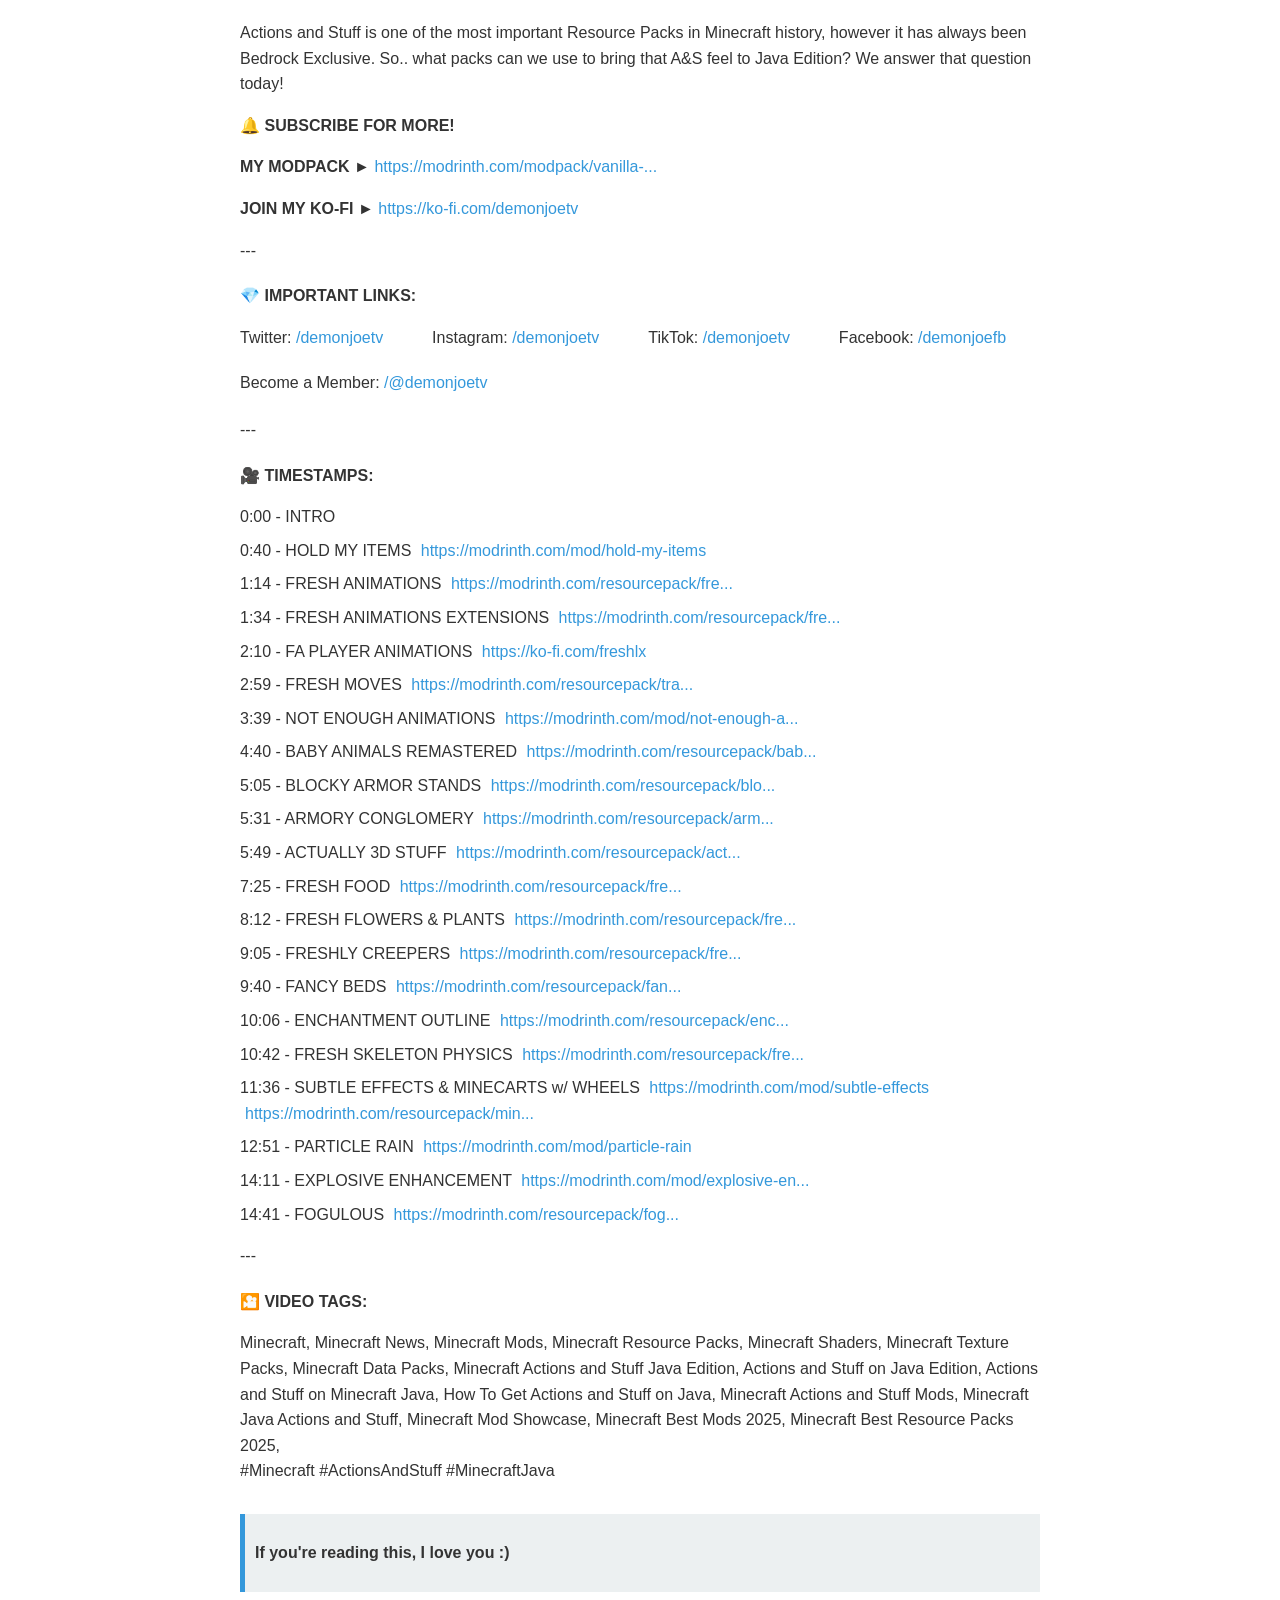
==== temp-javamod.html @ 5e30d3b8 "Rename temp-javamod to temp-javamod.html" ====
<!DOCTYPE html>
<html lang="en">
<head>
    <meta charset="UTF-8">
    <meta name="viewport" content="width=device-width, initial-scale=1.0">
    <title>Actions and Stuff for Minecraft Java Edition</title>
    <style>
        body {
            font-family: Arial, sans-serif;
            line-height: 1.6;
            color: #333;
            max-width: 800px;
            margin: 20px auto;
            padding: 0 15px;
        }
        h1, h2, h3 {
            color: #2c3e50;
        }
        a {
            color: #3498db;
            text-decoration: none;
        }
        a:hover {
            text-decoration: underline;
        }
        .section-title {
            font-weight: bold;
            margin-top: 20px;
            margin-bottom: 10px;
        }
        ul {
            list-style-type: none;
            padding: 0;
        }
        ul li {
            margin-bottom: 5px;
        }
        .important-links ul {
            display: flex;
            flex-wrap: wrap;
            gap: 15px;
        }
        .important-links ul li {
            flex: 1 1 auto;
            min-width: 120px;
        }
        .timestamps-list li {
            margin-bottom: 8px;
        }
        .timestamps-list li a {
            display: inline-block;
            margin-left: 5px;
        }
        .note {
            margin-top: 30px;
            padding: 10px;
            background-color: #ecf0f1;
            border-left: 5px solid #3498db;
        }
    </style>
</head>
<body>

    <p>Actions and Stuff is one of the most important Resource Packs in Minecraft history, however it has always been Bedrock Exclusive. So.. what packs can we use to bring that A&S feel to Java Edition? We answer that question today!</p>

    <p>🔔 <strong>SUBSCRIBE FOR MORE!</strong></p>

    <p><strong>MY MODPACK</strong> ► <a href="https://modrinth.com/modpack/vanilla-..." target="_blank">https://modrinth.com/modpack/vanilla-...</a></p>

    <p><strong>JOIN MY KO-FI</strong> ► <a href="https://ko-fi.com/demonjoetv" target="_blank">https://ko-fi.com/demonjoetv</a></p>

    ---

    <div class="section-title">💎 IMPORTANT LINKS:</div>
    <div class="important-links">
        <ul>
            <li>Twitter: <a href="https://twitter.com/demonjoetv" target="_blank">/demonjoetv</a></li>
            <li>Instagram: <a href="https://instagram.com/demonjoetv" target="_blank">/demonjoetv</a></li>
            <li>TikTok: <a href="https://tiktok.com/@demonjoetv" target="_blank">/demonjoetv</a></li>
            <li>Facebook: <a href="https://facebook.com/demonjoefb" target="_blank">/demonjoefb</a></li>
            <li>Become a Member: <a href="https://www.youtube.com/@demonjoetv/join" target="_blank">/@demonjoetv</a></li>
        </ul>
    </div>

    ---

    <div class="section-title">🎥 TIMESTAMPS:</div>
    <ul class="timestamps-list">
        <li>0:00 - INTRO</li>
        <li>0:40 - HOLD MY ITEMS <a href="https://modrinth.com/mod/hold-my-items" target="_blank">https://modrinth.com/mod/hold-my-items</a></li>
        <li>1:14 - FRESH ANIMATIONS <a href="https://modrinth.com/resourcepack/fre..." target="_blank">https://modrinth.com/resourcepack/fre...</a></li>
        <li>1:34 - FRESH ANIMATIONS EXTENSIONS <a href="https://modrinth.com/resourcepack/fre..." target="_blank">https://modrinth.com/resourcepack/fre...</a></li>
        <li>2:10 - FA PLAYER ANIMATIONS <a href="https://ko-fi.com/freshlx" target="_blank">https://ko-fi.com/freshlx</a></li>
        <li>2:59 - FRESH MOVES <a href="https://modrinth.com/resourcepack/tra..." target="_blank">https://modrinth.com/resourcepack/tra...</a></li>
        <li>3:39 - NOT ENOUGH ANIMATIONS <a href="https://modrinth.com/mod/not-enough-a..." target="_blank">https://modrinth.com/mod/not-enough-a...</a></li>
        <li>4:40 - BABY ANIMALS REMASTERED <a href="https://modrinth.com/resourcepack/bab..." target="_blank">https://modrinth.com/resourcepack/bab...</a></li>
        <li>5:05 - BLOCKY ARMOR STANDS <a href="https://modrinth.com/resourcepack/blo..." target="_blank">https://modrinth.com/resourcepack/blo...</a></li>
        <li>5:31 - ARMORY CONGLOMERY <a href="https://modrinth.com/resourcepack/arm..." target="_blank">https://modrinth.com/resourcepack/arm...</a></li>
        <li>5:49 - ACTUALLY 3D STUFF <a href="https://modrinth.com/resourcepack/act..." target="_blank">https://modrinth.com/resourcepack/act...</a></li>
        <li>7:25 - FRESH FOOD <a href="https://modrinth.com/resourcepack/fre..." target="_blank">https://modrinth.com/resourcepack/fre...</a></li>
        <li>8:12 - FRESH FLOWERS & PLANTS <a href="https://modrinth.com/resourcepack/fre..." target="_blank">https://modrinth.com/resourcepack/fre...</a></li>
        <li>9:05 - FRESHLY CREEPERS <a href="https://modrinth.com/resourcepack/fre..." target="_blank">https://modrinth.com/resourcepack/fre...</a></li>
        <li>9:40 - FANCY BEDS <a href="https://modrinth.com/resourcepack/fan..." target="_blank">https://modrinth.com/resourcepack/fan...</a></li>
        <li>10:06 - ENCHANTMENT OUTLINE <a href="https://modrinth.com/resourcepack/enc..." target="_blank">https://modrinth.com/resourcepack/enc...</a></li>
        <li>10:42 - FRESH SKELETON PHYSICS <a href="https://modrinth.com/resourcepack/fre..." target="_blank">https://modrinth.com/resourcepack/fre...</a></li>
        <li>11:36 - SUBTLE EFFECTS & MINECARTS w/ WHEELS <a href="https://modrinth.com/mod/subtle-effects" target="_blank">https://modrinth.com/mod/subtle-effects</a> <a href="https://modrinth.com/resourcepack/min..." target="_blank">https://modrinth.com/resourcepack/min...</a></li>
        <li>12:51 - PARTICLE RAIN <a href="https://modrinth.com/mod/particle-rain" target="_blank">https://modrinth.com/mod/particle-rain</a></li>
        <li>14:11 - EXPLOSIVE ENHANCEMENT <a href="https://modrinth.com/mod/explosive-en..." target="_blank">https://modrinth.com/mod/explosive-en...</a></li>
        <li>14:41 - FOGULOUS <a href="https://modrinth.com/resourcepack/fog..." target="_blank">https://modrinth.com/resourcepack/fog...</a></li>
    </ul>

    ---

    <div class="section-title">🎦 VIDEO TAGS:</div>
    <p>
        Minecraft, Minecraft News, Minecraft Mods, Minecraft Resource Packs, Minecraft Shaders, Minecraft Texture Packs, Minecraft Data Packs, Minecraft Actions and Stuff Java Edition, Actions and Stuff on Java Edition, Actions and Stuff on Minecraft Java, How To Get Actions and Stuff on Java, Minecraft Actions and Stuff Mods, Minecraft Java Actions and Stuff, Minecraft Mod Showcase, Minecraft Best Mods 2025, Minecraft Best Resource Packs 2025,<br>#Minecraft #ActionsAndStuff #MinecraftJava
    </p>

    <div class="note">
        <p><strong>If you're reading this, I love you :)</strong></p>
    </div>

</body>
</html>
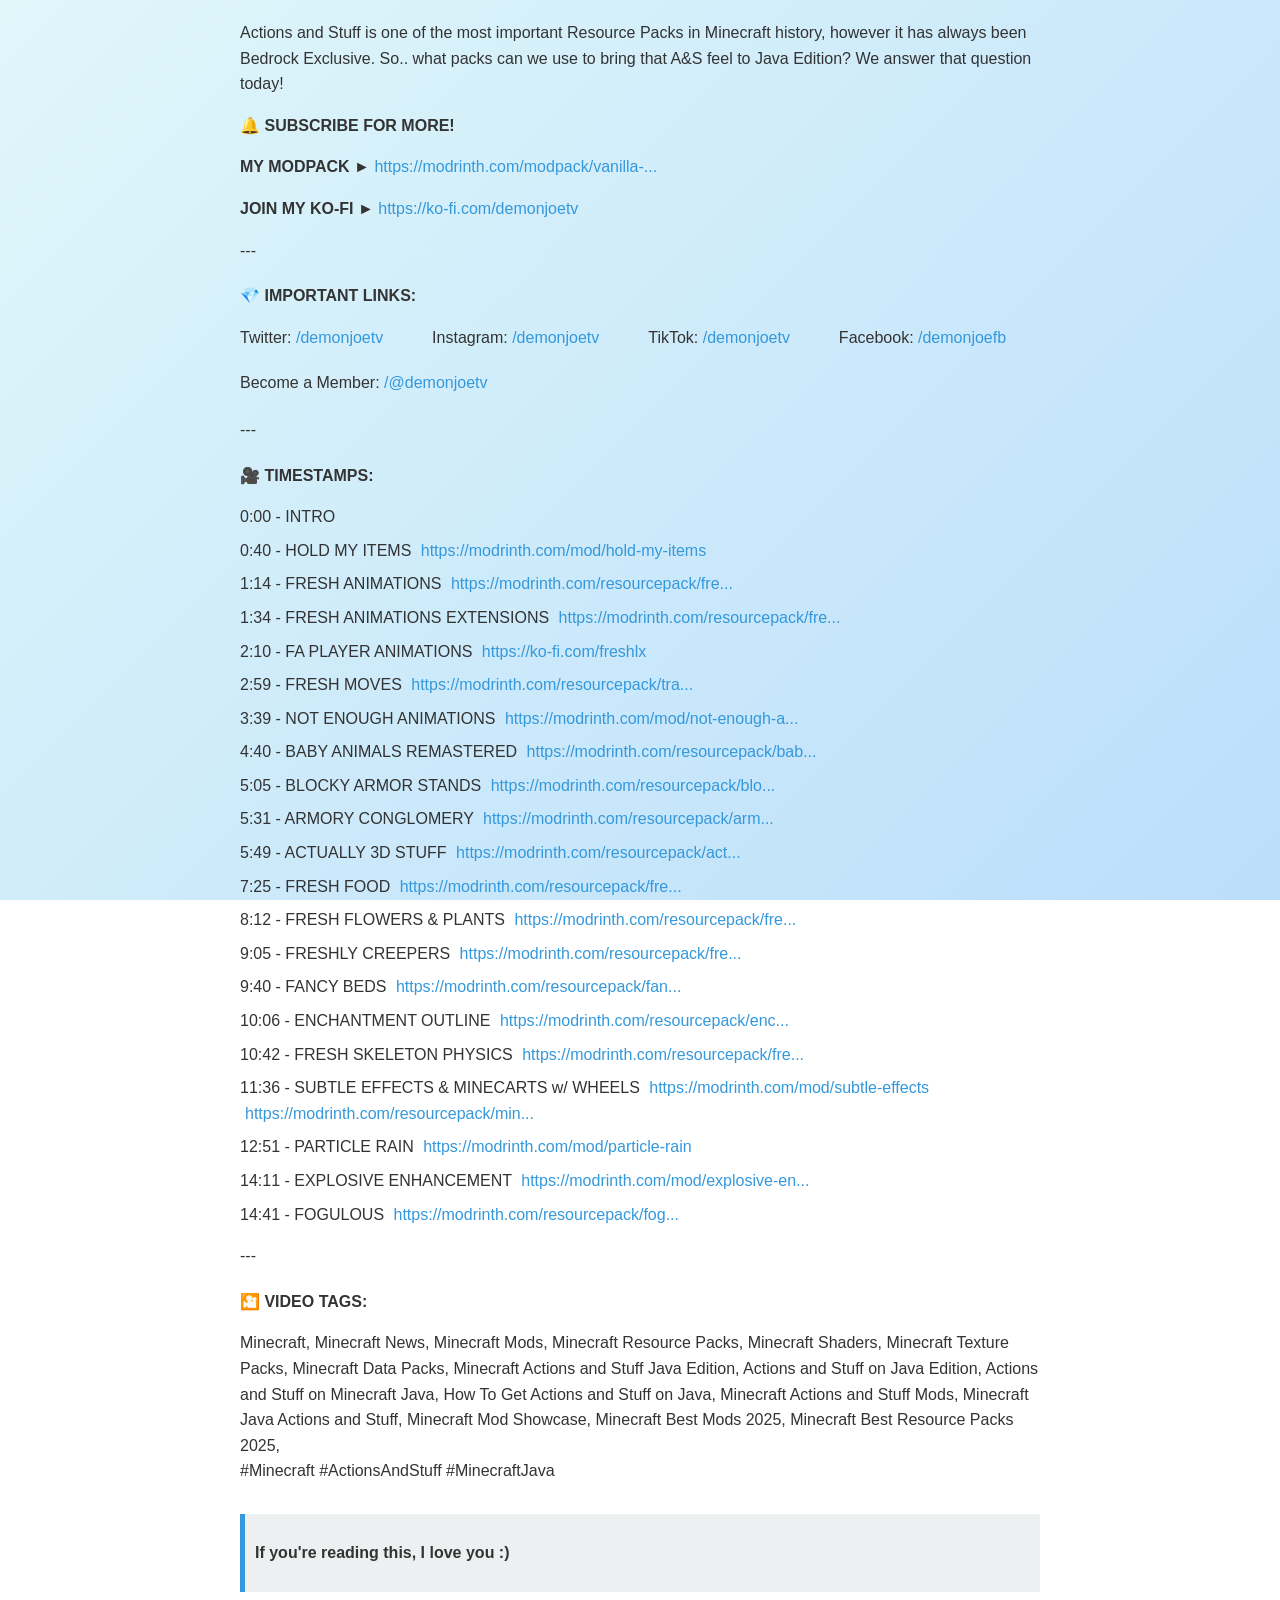
==== commit 1cc89a1e: "Update temp-javamod.html" ====
--- a/temp-javamod.html
+++ b/temp-javamod.html
@@ -12,6 +12,11 @@
             max-width: 800px;
             margin: 20px auto;
             padding: 0 15px;
+
+            /* --- Desain Latar Belakang Baru --- */
+            background: linear-gradient(135deg, #e0f7fa 0%, #bbdefb 100%); /* Gradasi dari biru muda ke biru laut */
+            background-attachment: fixed; /* Memastikan gradasi tetap saat discroll */
+            /* --- Akhir Desain Latar Belakang Baru --- */
         }
         h1, h2, h3 {
             color: #2c3e50;
@@ -54,13 +59,12 @@
         .note {
             margin-top: 30px;
             padding: 10px;
-            background-color: #ecf0f1;
+            background-color: #ecf0f1; /* Akan tetap sama agar kontras dengan latar belakang baru */
             border-left: 5px solid #3498db;
         }
     </style>
 </head>
 <body>
-
     <p>Actions and Stuff is one of the most important Resource Packs in Minecraft history, however it has always been Bedrock Exclusive. So.. what packs can we use to bring that A&S feel to Java Edition? We answer that question today!</p>
 
     <p>🔔 <strong>SUBSCRIBE FOR MORE!</strong></p>
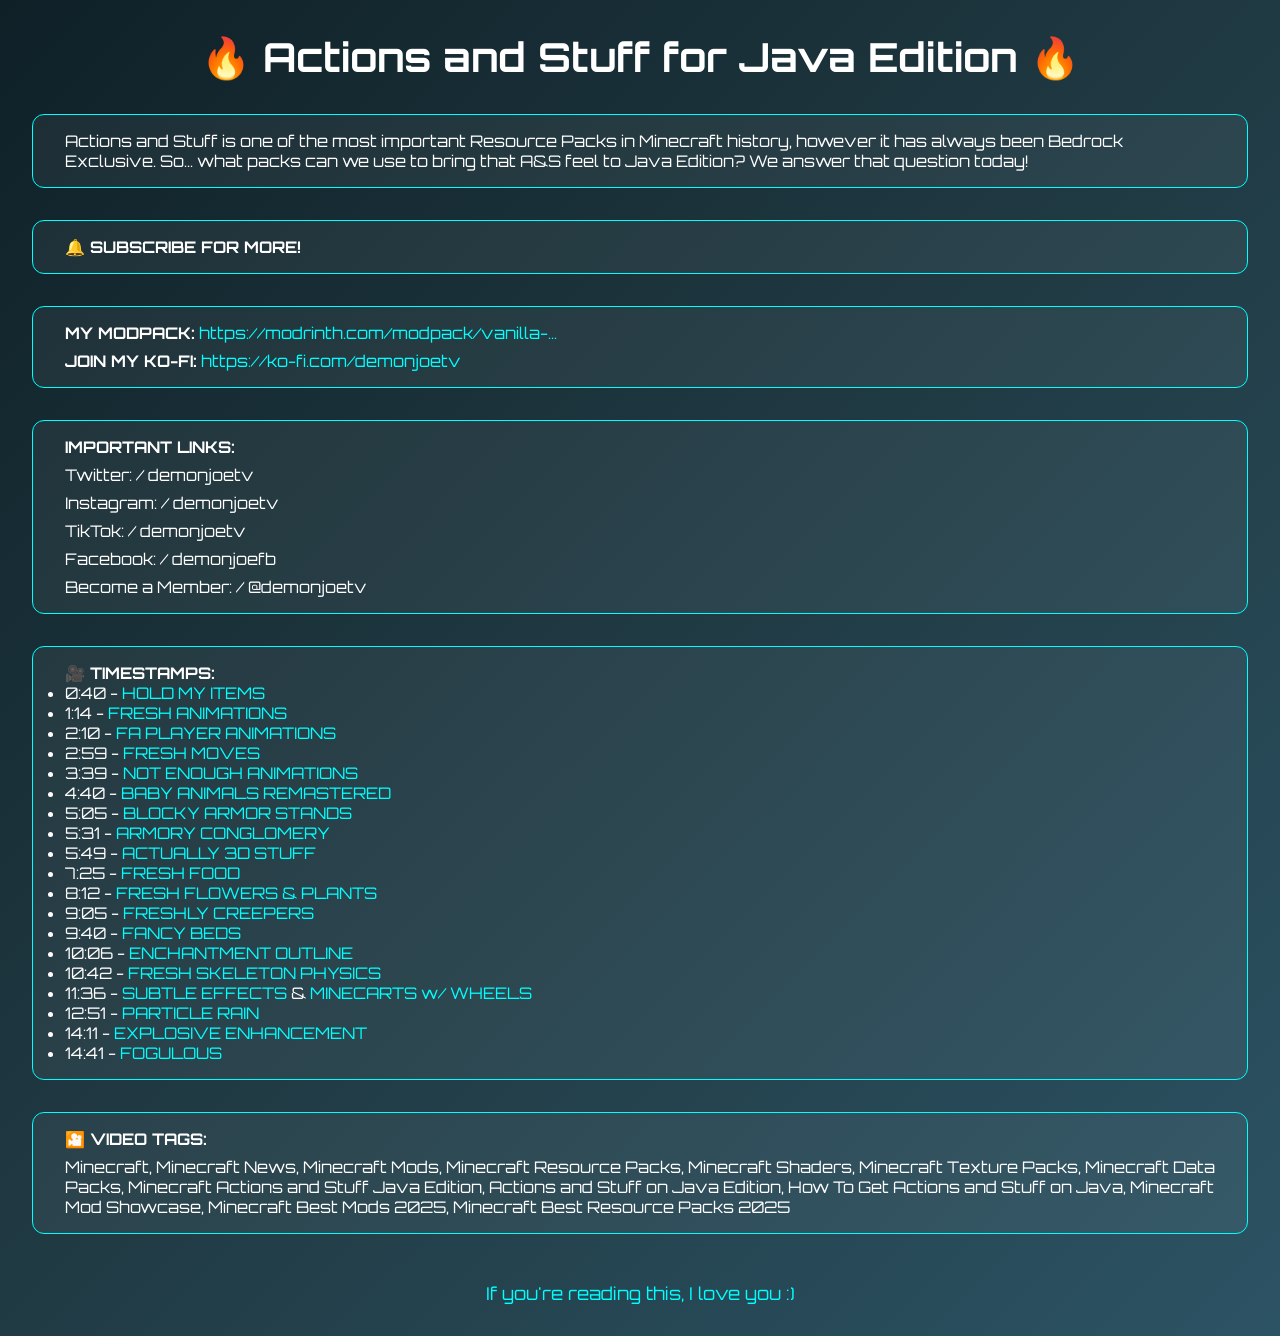
==== commit fe0eb2bc: "Update temp-javamod.html" ====
--- a/temp-javamod.html
+++ b/temp-javamod.html
@@ -1,128 +1,147 @@
 <!DOCTYPE html>
 <html lang="en">
 <head>
-    <meta charset="UTF-8">
-    <meta name="viewport" content="width=device-width, initial-scale=1.0">
-    <title>Actions and Stuff for Minecraft Java Edition</title>
-    <style>
-        body {
-            font-family: Arial, sans-serif;
-            line-height: 1.6;
-            color: #333;
-            max-width: 800px;
-            margin: 20px auto;
-            padding: 0 15px;
+  <meta charset="UTF-8" />
+  <meta name="viewport" content="width=device-width, initial-scale=1.0" />
+  <title>Actions and Stuff Java Edition</title>
+  <link href="https://fonts.googleapis.com/css2?family=Orbitron:wght@400;700&display=swap" rel="stylesheet">
+  <style>
+    * {
+      margin: 0;
+      padding: 0;
+      box-sizing: border-box;
+    }
 
-            /* --- Desain Latar Belakang Baru --- */
-            background: linear-gradient(135deg, #e0f7fa 0%, #bbdefb 100%); /* Gradasi dari biru muda ke biru laut */
-            background-attachment: fixed; /* Memastikan gradasi tetap saat discroll */
-            /* --- Akhir Desain Latar Belakang Baru --- */
-        }
-        h1, h2, h3 {
-            color: #2c3e50;
-        }
-        a {
-            color: #3498db;
-            text-decoration: none;
-        }
-        a:hover {
-            text-decoration: underline;
-        }
-        .section-title {
-            font-weight: bold;
-            margin-top: 20px;
-            margin-bottom: 10px;
-        }
-        ul {
-            list-style-type: none;
-            padding: 0;
-        }
-        ul li {
-            margin-bottom: 5px;
-        }
-        .important-links ul {
-            display: flex;
-            flex-wrap: wrap;
-            gap: 15px;
-        }
-        .important-links ul li {
-            flex: 1 1 auto;
-            min-width: 120px;
-        }
-        .timestamps-list li {
-            margin-bottom: 8px;
-        }
-        .timestamps-list li a {
-            display: inline-block;
-            margin-left: 5px;
-        }
-        .note {
-            margin-top: 30px;
-            padding: 10px;
-            background-color: #ecf0f1; /* Akan tetap sama agar kontras dengan latar belakang baru */
-            border-left: 5px solid #3498db;
-        }
-    </style>
+    body {
+      font-family: 'Orbitron', sans-serif;
+      background: linear-gradient(135deg, #0f2027, #203a43, #2c5364);
+      color: #fff;
+      overflow-x: hidden;
+      padding: 2rem;
+    }
+
+    h1 {
+      font-size: 2.5rem;
+      text-align: center;
+      margin-bottom: 2rem;
+      animation: glow 2s ease-in-out infinite alternate;
+    }
+
+    @keyframes glow {
+      from { text-shadow: 0 0 10px #0ff; }
+      to { text-shadow: 0 0 20px #0ff, 0 0 30px #0ff; }
+    }
+
+    .section {
+      background: rgba(255, 255, 255, 0.05);
+      border: 1px solid #0ff;
+      border-radius: 12px;
+      padding: 1rem 2rem;
+      margin-bottom: 2rem;
+      transition: transform 0.3s ease, background 0.3s ease;
+    }
+
+    .section:hover {
+      transform: translateY(-5px);
+      background: rgba(0, 255, 255, 0.1);
+    }
+
+    .section a {
+      color: #0ff;
+      text-decoration: none;
+    }
+
+    .section a:hover {
+      text-decoration: underline;
+    }
+
+    .timestamp {
+      color: #aaa;
+      font-size: 0.9rem;
+      margin-top: 0.5rem;
+    }
+
+    .socials, .links, .video-tags {
+      display: grid;
+      gap: 0.5rem;
+      font-size: 1rem;
+    }
+
+    .footer {
+      margin-top: 3rem;
+      text-align: center;
+      font-size: 1.1rem;
+      color: #0ff;
+      animation: flicker 3s infinite;
+    }
+
+    @keyframes flicker {
+      0%, 19%, 21%, 23%, 25%, 54%, 56%, 100% {
+        opacity: 1;
+      }
+      20%, 24%, 55% {
+        opacity: 0.3;
+      }
+    }
+  </style>
 </head>
 <body>
-    <p>Actions and Stuff is one of the most important Resource Packs in Minecraft history, however it has always been Bedrock Exclusive. So.. what packs can we use to bring that A&S feel to Java Edition? We answer that question today!</p>
+  <h1>🔥 Actions and Stuff for Java Edition 🔥</h1>
 
-    <p>🔔 <strong>SUBSCRIBE FOR MORE!</strong></p>
+  <div class="section">
+    <p>Actions and Stuff is one of the most important Resource Packs in Minecraft history, however it has always been Bedrock Exclusive. So... what packs can we use to bring that A&amp;S feel to Java Edition? We answer that question today!</p>
+  </div>
 
-    <p><strong>MY MODPACK</strong> ► <a href="https://modrinth.com/modpack/vanilla-..." target="_blank">https://modrinth.com/modpack/vanilla-...</a></p>
+  <div class="section">
+    <strong>🔔 SUBSCRIBE FOR MORE!</strong>
+  </div>
 
-    <p><strong>JOIN MY KO-FI</strong> ► <a href="https://ko-fi.com/demonjoetv" target="_blank">https://ko-fi.com/demonjoetv</a></p>
+  <div class="section links">
+    <p><strong>MY MODPACK:</strong> <a href="https://modrinth.com/modpack/vanilla-...">https://modrinth.com/modpack/vanilla-...</a></p>
+    <p><strong>JOIN MY KO-FI:</strong> <a href="https://ko-fi.com/demonjoetv">https://ko-fi.com/demonjoetv</a></p>
+  </div>
 
-    ---
+  <div class="section socials">
+    <strong>IMPORTANT LINKS:</strong>
+    <p>Twitter: / demonjoetv</p>
+    <p>Instagram: / demonjoetv</p>
+    <p>TikTok: / demonjoetv</p>
+    <p>Facebook: / demonjoefb</p>
+    <p>Become a Member: / @demonjoetv</p>
+  </div>
 
-    <div class="section-title">💎 IMPORTANT LINKS:</div>
-    <div class="important-links">
-        <ul>
-            <li>Twitter: <a href="https://twitter.com/demonjoetv" target="_blank">/demonjoetv</a></li>
-            <li>Instagram: <a href="https://instagram.com/demonjoetv" target="_blank">/demonjoetv</a></li>
-            <li>TikTok: <a href="https://tiktok.com/@demonjoetv" target="_blank">/demonjoetv</a></li>
-            <li>Facebook: <a href="https://facebook.com/demonjoefb" target="_blank">/demonjoefb</a></li>
-            <li>Become a Member: <a href="https://www.youtube.com/@demonjoetv/join" target="_blank">/@demonjoetv</a></li>
-        </ul>
-    </div>
+  <div class="section">
+    <strong>🎥 TIMESTAMPS:</strong>
+    <ul>
+      <li>0:40 - <a href="https://modrinth.com/mod/hold-my-items">HOLD MY ITEMS</a></li>
+      <li>1:14 - <a href="https://modrinth.com/resourcepack/fre...">FRESH ANIMATIONS</a></li>
+      <li>2:10 - <a href="https://ko-fi.com/freshlx">FA PLAYER ANIMATIONS</a></li>
+      <li>2:59 - <a href="https://modrinth.com/resourcepack/tra...">FRESH MOVES</a></li>
+      <li>3:39 - <a href="https://modrinth.com/mod/not-enough-a...">NOT ENOUGH ANIMATIONS</a></li>
+      <li>4:40 - <a href="https://modrinth.com/resourcepack/bab...">BABY ANIMALS REMASTERED</a></li>
+      <li>5:05 - <a href="https://modrinth.com/resourcepack/blo...">BLOCKY ARMOR STANDS</a></li>
+      <li>5:31 - <a href="https://modrinth.com/resourcepack/arm...">ARMORY CONGLOMERY</a></li>
+      <li>5:49 - <a href="https://modrinth.com/resourcepack/act...">ACTUALLY 3D STUFF</a></li>
+      <li>7:25 - <a href="https://modrinth.com/resourcepack/fre...">FRESH FOOD</a></li>
+      <li>8:12 - <a href="https://modrinth.com/resourcepack/fre...">FRESH FLOWERS & PLANTS</a></li>
+      <li>9:05 - <a href="https://modrinth.com/resourcepack/fre...">FRESHLY CREEPERS</a></li>
+      <li>9:40 - <a href="https://modrinth.com/resourcepack/fan...">FANCY BEDS</a></li>
+      <li>10:06 - <a href="https://modrinth.com/resourcepack/enc...">ENCHANTMENT OUTLINE</a></li>
+      <li>10:42 - <a href="https://modrinth.com/resourcepack/fre...">FRESH SKELETON PHYSICS</a></li>
+      <li>11:36 - <a href="https://modrinth.com/mod/subtle-effects">SUBTLE EFFECTS</a> & <a href="https://modrinth.com/resourcepack/min...">MINECARTS w/ WHEELS</a></li>
+      <li>12:51 - <a href="https://modrinth.com/mod/particle-rain">PARTICLE RAIN</a></li>
+      <li>14:11 - <a href="https://modrinth.com/mod/explosive-en...">EXPLOSIVE ENHANCEMENT</a></li>
+      <li>14:41 - <a href="https://modrinth.com/resourcepack/fog...">FOGULOUS</a></li>
+    </ul>
+  </div>
 
-    ---
+  <div class="section video-tags">
+    <strong>🎦 VIDEO TAGS:</strong>
+    <p>Minecraft, Minecraft News, Minecraft Mods, Minecraft Resource Packs, Minecraft Shaders, Minecraft Texture Packs, Minecraft Data Packs, Minecraft Actions and Stuff Java Edition, Actions and Stuff on Java Edition, How To Get Actions and Stuff on Java, Minecraft Mod Showcase, Minecraft Best Mods 2025, Minecraft Best Resource Packs 2025</p>
+  </div>
 
-    <div class="section-title">🎥 TIMESTAMPS:</div>
-    <ul class="timestamps-list">
-        <li>0:00 - INTRO</li>
-        <li>0:40 - HOLD MY ITEMS <a href="https://modrinth.com/mod/hold-my-items" target="_blank">https://modrinth.com/mod/hold-my-items</a></li>
-        <li>1:14 - FRESH ANIMATIONS <a href="https://modrinth.com/resourcepack/fre..." target="_blank">https://modrinth.com/resourcepack/fre...</a></li>
-        <li>1:34 - FRESH ANIMATIONS EXTENSIONS <a href="https://modrinth.com/resourcepack/fre..." target="_blank">https://modrinth.com/resourcepack/fre...</a></li>
-        <li>2:10 - FA PLAYER ANIMATIONS <a href="https://ko-fi.com/freshlx" target="_blank">https://ko-fi.com/freshlx</a></li>
-        <li>2:59 - FRESH MOVES <a href="https://modrinth.com/resourcepack/tra..." target="_blank">https://modrinth.com/resourcepack/tra...</a></li>
-        <li>3:39 - NOT ENOUGH ANIMATIONS <a href="https://modrinth.com/mod/not-enough-a..." target="_blank">https://modrinth.com/mod/not-enough-a...</a></li>
-        <li>4:40 - BABY ANIMALS REMASTERED <a href="https://modrinth.com/resourcepack/bab..." target="_blank">https://modrinth.com/resourcepack/bab...</a></li>
-        <li>5:05 - BLOCKY ARMOR STANDS <a href="https://modrinth.com/resourcepack/blo..." target="_blank">https://modrinth.com/resourcepack/blo...</a></li>
-        <li>5:31 - ARMORY CONGLOMERY <a href="https://modrinth.com/resourcepack/arm..." target="_blank">https://modrinth.com/resourcepack/arm...</a></li>
-        <li>5:49 - ACTUALLY 3D STUFF <a href="https://modrinth.com/resourcepack/act..." target="_blank">https://modrinth.com/resourcepack/act...</a></li>
-        <li>7:25 - FRESH FOOD <a href="https://modrinth.com/resourcepack/fre..." target="_blank">https://modrinth.com/resourcepack/fre...</a></li>
-        <li>8:12 - FRESH FLOWERS & PLANTS <a href="https://modrinth.com/resourcepack/fre..." target="_blank">https://modrinth.com/resourcepack/fre...</a></li>
-        <li>9:05 - FRESHLY CREEPERS <a href="https://modrinth.com/resourcepack/fre..." target="_blank">https://modrinth.com/resourcepack/fre...</a></li>
-        <li>9:40 - FANCY BEDS <a href="https://modrinth.com/resourcepack/fan..." target="_blank">https://modrinth.com/resourcepack/fan...</a></li>
-        <li>10:06 - ENCHANTMENT OUTLINE <a href="https://modrinth.com/resourcepack/enc..." target="_blank">https://modrinth.com/resourcepack/enc...</a></li>
-        <li>10:42 - FRESH SKELETON PHYSICS <a href="https://modrinth.com/resourcepack/fre..." target="_blank">https://modrinth.com/resourcepack/fre...</a></li>
-        <li>11:36 - SUBTLE EFFECTS & MINECARTS w/ WHEELS <a href="https://modrinth.com/mod/subtle-effects" target="_blank">https://modrinth.com/mod/subtle-effects</a> <a href="https://modrinth.com/resourcepack/min..." target="_blank">https://modrinth.com/resourcepack/min...</a></li>
-        <li>12:51 - PARTICLE RAIN <a href="https://modrinth.com/mod/particle-rain" target="_blank">https://modrinth.com/mod/particle-rain</a></li>
-        <li>14:11 - EXPLOSIVE ENHANCEMENT <a href="https://modrinth.com/mod/explosive-en..." target="_blank">https://modrinth.com/mod/explosive-en...</a></li>
-        <li>14:41 - FOGULOUS <a href="https://modrinth.com/resourcepack/fog..." target="_blank">https://modrinth.com/resourcepack/fog...</a></li>
-    </ul>
-
-    ---
-
-    <div class="section-title">🎦 VIDEO TAGS:</div>
-    <p>
-        Minecraft, Minecraft News, Minecraft Mods, Minecraft Resource Packs, Minecraft Shaders, Minecraft Texture Packs, Minecraft Data Packs, Minecraft Actions and Stuff Java Edition, Actions and Stuff on Java Edition, Actions and Stuff on Minecraft Java, How To Get Actions and Stuff on Java, Minecraft Actions and Stuff Mods, Minecraft Java Actions and Stuff, Minecraft Mod Showcase, Minecraft Best Mods 2025, Minecraft Best Resource Packs 2025,<br>#Minecraft #ActionsAndStuff #MinecraftJava
-    </p>
-
-    <div class="note">
-        <p><strong>If you're reading this, I love you :)</strong></p>
-    </div>
-
+  <div class="footer">
+    If you're reading this, I love you :)
+  </div>
 </body>
 </html>
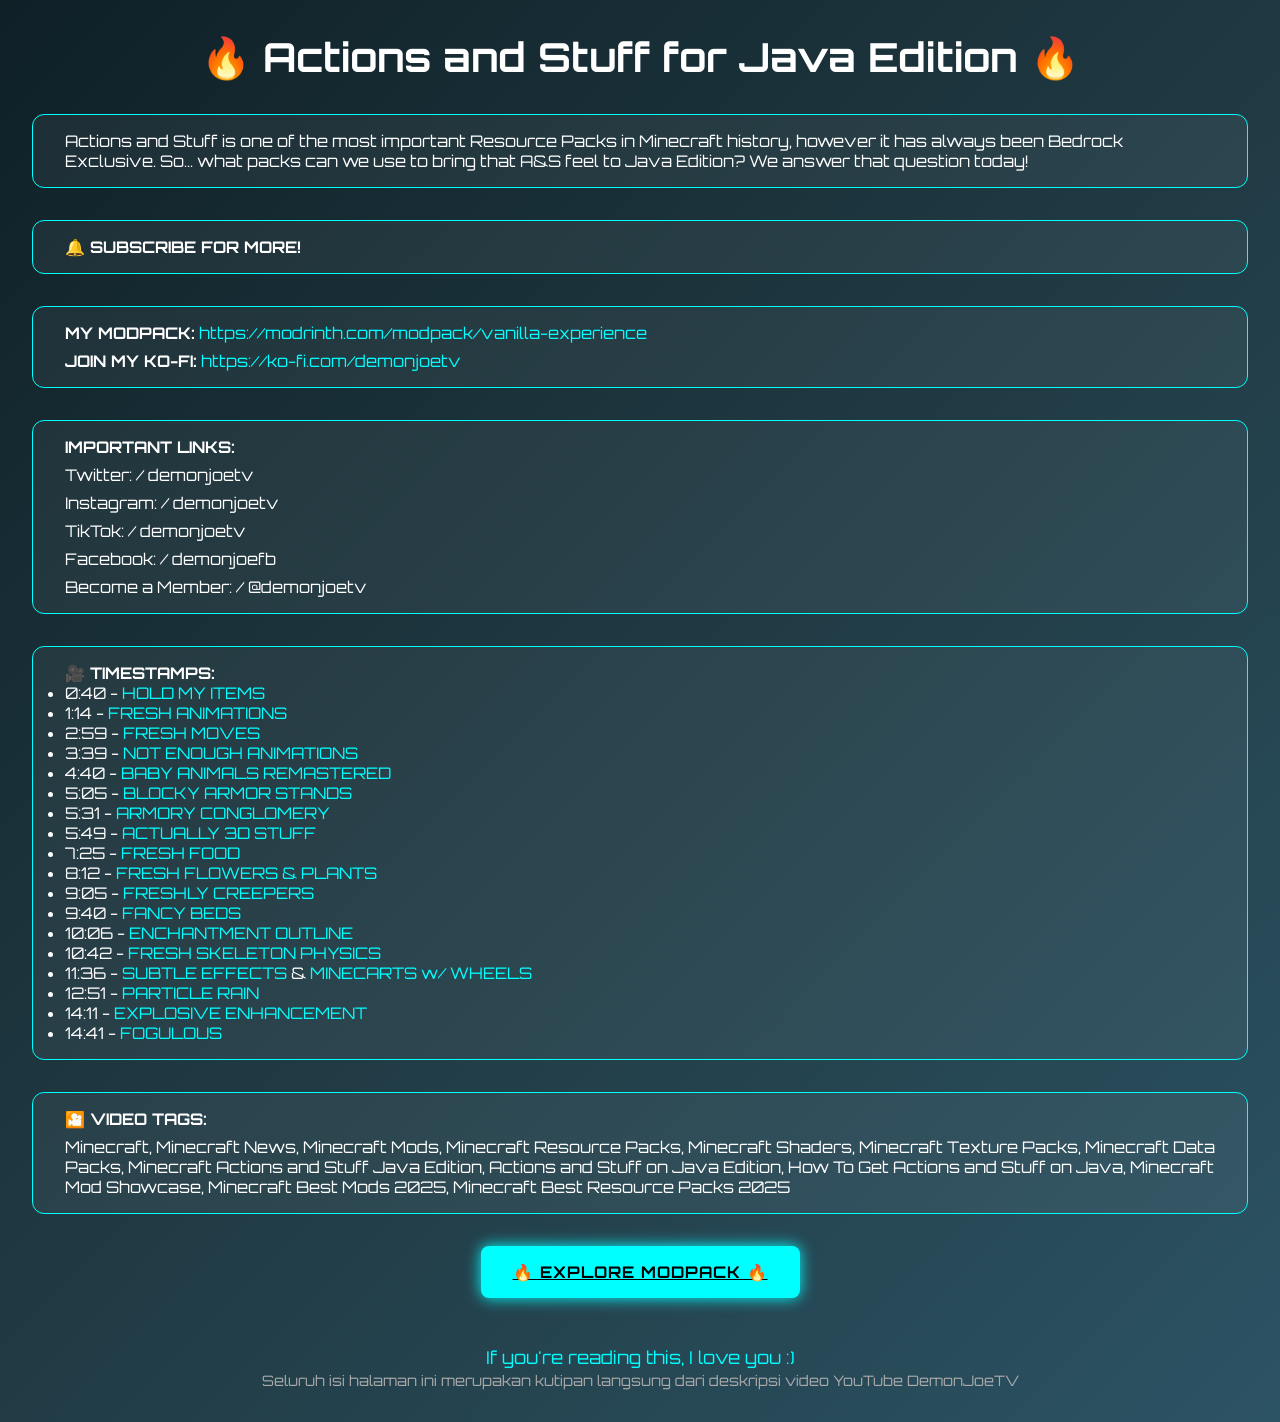
==== commit 3e5a59a2: "Update temp-javamod.html add credit" ====
--- a/temp-javamod.html
+++ b/temp-javamod.html
@@ -1,5 +1,4 @@
-<!DOCTYPE html>
-<html lang="en">
+<!DOCTYPE html><html lang="en">
 <head>
   <meta charset="UTF-8" />
   <meta name="viewport" content="width=device-width, initial-scale=1.0" />
@@ -10,138 +9,149 @@
       margin: 0;
       padding: 0;
       box-sizing: border-box;
-    }
+    }body {
+  font-family: 'Orbitron', sans-serif;
+  background: linear-gradient(135deg, #0f2027, #203a43, #2c5364);
+  color: #fff;
+  overflow-x: hidden;
+  padding: 2rem;
+}
 
-    body {
-      font-family: 'Orbitron', sans-serif;
-      background: linear-gradient(135deg, #0f2027, #203a43, #2c5364);
-      color: #fff;
-      overflow-x: hidden;
-      padding: 2rem;
-    }
+h1 {
+  font-size: 2.5rem;
+  text-align: center;
+  margin-bottom: 2rem;
+  animation: glow 2s ease-in-out infinite alternate;
+}
 
-    h1 {
-      font-size: 2.5rem;
-      text-align: center;
-      margin-bottom: 2rem;
-      animation: glow 2s ease-in-out infinite alternate;
-    }
+@keyframes glow {
+  from { text-shadow: 0 0 10px #0ff; }
+  to { text-shadow: 0 0 20px #0ff, 0 0 30px #0ff; }
+}
 
-    @keyframes glow {
-      from { text-shadow: 0 0 10px #0ff; }
-      to { text-shadow: 0 0 20px #0ff, 0 0 30px #0ff; }
-    }
+.section {
+  background: rgba(255, 255, 255, 0.05);
+  border: 1px solid #0ff;
+  border-radius: 12px;
+  padding: 1rem 2rem;
+  margin-bottom: 2rem;
+  transition: transform 0.3s ease, background 0.3s ease;
+}
 
-    .section {
-      background: rgba(255, 255, 255, 0.05);
-      border: 1px solid #0ff;
-      border-radius: 12px;
-      padding: 1rem 2rem;
-      margin-bottom: 2rem;
-      transition: transform 0.3s ease, background 0.3s ease;
-    }
+.section:hover {
+  transform: translateY(-5px);
+  background: rgba(0, 255, 255, 0.1);
+}
 
-    .section:hover {
-      transform: translateY(-5px);
-      background: rgba(0, 255, 255, 0.1);
-    }
+.section a {
+  color: #0ff;
+  text-decoration: none;
+}
 
-    .section a {
-      color: #0ff;
-      text-decoration: none;
-    }
+.section a:hover {
+  text-decoration: underline;
+}
 
-    .section a:hover {
-      text-decoration: underline;
-    }
+.timestamp {
+  color: #aaa;
+  font-size: 0.9rem;
+  margin-top: 0.5rem;
+}
 
-    .timestamp {
-      color: #aaa;
-      font-size: 0.9rem;
-      margin-top: 0.5rem;
-    }
+.socials, .links, .video-tags {
+  display: grid;
+  gap: 0.5rem;
+  font-size: 1rem;
+}
 
-    .socials, .links, .video-tags {
-      display: grid;
-      gap: 0.5rem;
-      font-size: 1rem;
-    }
+.footer {
+  margin-top: 3rem;
+  text-align: center;
+  font-size: 1.1rem;
+  color: #0ff;
+  animation: flicker 3s infinite;
+}
 
-    .footer {
-      margin-top: 3rem;
-      text-align: center;
-      font-size: 1.1rem;
-      color: #0ff;
-      animation: flicker 3s infinite;
-    }
+.button-container {
+  display: flex;
+  justify-content: center;
+  margin-top: 2rem;
+}
 
-    @keyframes flicker {
-      0%, 19%, 21%, 23%, 25%, 54%, 56%, 100% {
-        opacity: 1;
-      }
-      20%, 24%, 55% {
-        opacity: 0.3;
-      }
-    }
+.fancy-button, .futuristic-button {
+  background: #0ff;
+  color: #000;
+  padding: 1rem 2rem;
+  border-radius: 8px;
+  font-weight: bold;
+  text-transform: uppercase;
+  letter-spacing: 1px;
+  transition: 0.3s ease;
+  box-shadow: 0 0 15px #0ff;
+}
+
+.fancy-button:hover, .futuristic-button:hover {
+  background: #00ffff80;
+  color: #fff;
+  box-shadow: 0 0 25px #0ff, 0 0 50px #0ff;
+}
+
+@keyframes flicker {
+  0%, 19%, 21%, 23%, 25%, 54%, 56%, 100% {
+    opacity: 1;
+  }
+  20%, 24%, 55% {
+    opacity: 0.3;
+  }
+}
+
   </style>
 </head>
 <body>
-  <h1>🔥 Actions and Stuff for Java Edition 🔥</h1>
-
-  <div class="section">
+  <h1>🔥 Actions and Stuff for Java Edition 🔥</h1>  <div class="section">
     <p>Actions and Stuff is one of the most important Resource Packs in Minecraft history, however it has always been Bedrock Exclusive. So... what packs can we use to bring that A&amp;S feel to Java Edition? We answer that question today!</p>
-  </div>
-
-  <div class="section">
+  </div>  <div class="section">
     <strong>🔔 SUBSCRIBE FOR MORE!</strong>
-  </div>
-
-  <div class="section links">
-    <p><strong>MY MODPACK:</strong> <a href="https://modrinth.com/modpack/vanilla-...">https://modrinth.com/modpack/vanilla-...</a></p>
-    <p><strong>JOIN MY KO-FI:</strong> <a href="https://ko-fi.com/demonjoetv">https://ko-fi.com/demonjoetv</a></p>
-  </div>
-
-  <div class="section socials">
+  </div>  <div class="section links">
+    <p><strong>MY MODPACK:</strong> <a href="https://modrinth.com/modpack/vanilla-experience" target="_blank">https://modrinth.com/modpack/vanilla-experience</a></p>
+    <p><strong>JOIN MY KO-FI:</strong> <a href="https://ko-fi.com/demonjoetv" target="_blank">https://ko-fi.com/demonjoetv</a></p>
+  </div>  <div class="section socials">
     <strong>IMPORTANT LINKS:</strong>
     <p>Twitter: / demonjoetv</p>
     <p>Instagram: / demonjoetv</p>
     <p>TikTok: / demonjoetv</p>
     <p>Facebook: / demonjoefb</p>
     <p>Become a Member: / @demonjoetv</p>
-  </div>
-
-  <div class="section">
+  </div>  <div class="section">
     <strong>🎥 TIMESTAMPS:</strong>
     <ul>
-      <li>0:40 - <a href="https://modrinth.com/mod/hold-my-items">HOLD MY ITEMS</a></li>
-      <li>1:14 - <a href="https://modrinth.com/resourcepack/fre...">FRESH ANIMATIONS</a></li>
-      <li>2:10 - <a href="https://ko-fi.com/freshlx">FA PLAYER ANIMATIONS</a></li>
-      <li>2:59 - <a href="https://modrinth.com/resourcepack/tra...">FRESH MOVES</a></li>
-      <li>3:39 - <a href="https://modrinth.com/mod/not-enough-a...">NOT ENOUGH ANIMATIONS</a></li>
-      <li>4:40 - <a href="https://modrinth.com/resourcepack/bab...">BABY ANIMALS REMASTERED</a></li>
-      <li>5:05 - <a href="https://modrinth.com/resourcepack/blo...">BLOCKY ARMOR STANDS</a></li>
-      <li>5:31 - <a href="https://modrinth.com/resourcepack/arm...">ARMORY CONGLOMERY</a></li>
-      <li>5:49 - <a href="https://modrinth.com/resourcepack/act...">ACTUALLY 3D STUFF</a></li>
-      <li>7:25 - <a href="https://modrinth.com/resourcepack/fre...">FRESH FOOD</a></li>
-      <li>8:12 - <a href="https://modrinth.com/resourcepack/fre...">FRESH FLOWERS & PLANTS</a></li>
-      <li>9:05 - <a href="https://modrinth.com/resourcepack/fre...">FRESHLY CREEPERS</a></li>
-      <li>9:40 - <a href="https://modrinth.com/resourcepack/fan...">FANCY BEDS</a></li>
-      <li>10:06 - <a href="https://modrinth.com/resourcepack/enc...">ENCHANTMENT OUTLINE</a></li>
-      <li>10:42 - <a href="https://modrinth.com/resourcepack/fre...">FRESH SKELETON PHYSICS</a></li>
-      <li>11:36 - <a href="https://modrinth.com/mod/subtle-effects">SUBTLE EFFECTS</a> & <a href="https://modrinth.com/resourcepack/min...">MINECARTS w/ WHEELS</a></li>
-      <li>12:51 - <a href="https://modrinth.com/mod/particle-rain">PARTICLE RAIN</a></li>
-      <li>14:11 - <a href="https://modrinth.com/mod/explosive-en...">EXPLOSIVE ENHANCEMENT</a></li>
-      <li>14:41 - <a href="https://modrinth.com/resourcepack/fog...">FOGULOUS</a></li>
+      <li>0:40 - <a href="https://modrinth.com/mod/hold-my-items" target="_blank">HOLD MY ITEMS</a></li>
+      <li>1:14 - <a href="https://modrinth.com/resourcepack/fresh-animations" target="_blank">FRESH ANIMATIONS</a></li>
+      <li>2:59 - <a href="https://modrinth.com/resourcepack/tra-fresh-moves" target="_blank">FRESH MOVES</a></li>
+      <li>3:39 - <a href="https://modrinth.com/mod/not-enough-animations" target="_blank">NOT ENOUGH ANIMATIONS</a></li>
+      <li>4:40 - <a href="https://modrinth.com/resourcepack/baby-animals-remastered" target="_blank">BABY ANIMALS REMASTERED</a></li>
+      <li>5:05 - <a href="https://modrinth.com/resourcepack/blocky-armor-stands" target="_blank">BLOCKY ARMOR STANDS</a></li>
+      <li>5:31 - <a href="https://modrinth.com/resourcepack/armory-conglomery" target="_blank">ARMORY CONGLOMERY</a></li>
+      <li>5:49 - <a href="https://modrinth.com/resourcepack/actually-3d-stuff" target="_blank">ACTUALLY 3D STUFF</a></li>
+      <li>7:25 - <a href="https://modrinth.com/resourcepack/fresh-food" target="_blank">FRESH FOOD</a></li>
+      <li>8:12 - <a href="https://modrinth.com/resourcepack/fresh-flowers-plants" target="_blank">FRESH FLOWERS & PLANTS</a></li>
+      <li>9:05 - <a href="https://modrinth.com/resourcepack/freshly-creepers" target="_blank">FRESHLY CREEPERS</a></li>
+      <li>9:40 - <a href="https://modrinth.com/resourcepack/fancy-beds" target="_blank">FANCY BEDS</a></li>
+      <li>10:06 - <a href="https://modrinth.com/resourcepack/enchantment-outline" target="_blank">ENCHANTMENT OUTLINE</a></li>
+      <li>10:42 - <a href="https://modrinth.com/resourcepack/fresh-skeleton-physics" target="_blank">FRESH SKELETON PHYSICS</a></li>
+      <li>11:36 - <a href="https://modrinth.com/mod/subtle-effects" target="_blank">SUBTLE EFFECTS</a> & <a href="https://modrinth.com/resourcepack/minecarts-wheels" target="_blank">MINECARTS w/ WHEELS</a></li>
+      <li>12:51 - <a href="https://modrinth.com/mod/particle-rain" target="_blank">PARTICLE RAIN</a></li>
+      <li>14:11 - <a href="https://modrinth.com/mod/explosive-enhancement" target="_blank">EXPLOSIVE ENHANCEMENT</a></li>
+      <li>14:41 - <a href="https://modrinth.com/resourcepack/fogulous" target="_blank">FOGULOUS</a></li>
     </ul>
-  </div>
-
-  <div class="section video-tags">
+  </div>  <div class="section video-tags">
     <strong>🎦 VIDEO TAGS:</strong>
     <p>Minecraft, Minecraft News, Minecraft Mods, Minecraft Resource Packs, Minecraft Shaders, Minecraft Texture Packs, Minecraft Data Packs, Minecraft Actions and Stuff Java Edition, Actions and Stuff on Java Edition, How To Get Actions and Stuff on Java, Minecraft Mod Showcase, Minecraft Best Mods 2025, Minecraft Best Resource Packs 2025</p>
-  </div>
-
-  <div class="footer">
-    If you're reading this, I love you :)
+  </div>  <div class="button-container">
+    <a href="temp-javamod.html" class="futuristic-button" target="_blank">🔥 EXPLORE MODPACK 🔥</a>
+  </div>  <div class="footer">
+    If you're reading this, I love you :)<br>
+    <span style="font-size: 0.9rem; color: #aaa;">Seluruh isi halaman ini merupakan kutipan langsung dari deskripsi video YouTube DemonJoeTV</span>
   </div>
 </body>
-</html>
+</html>
